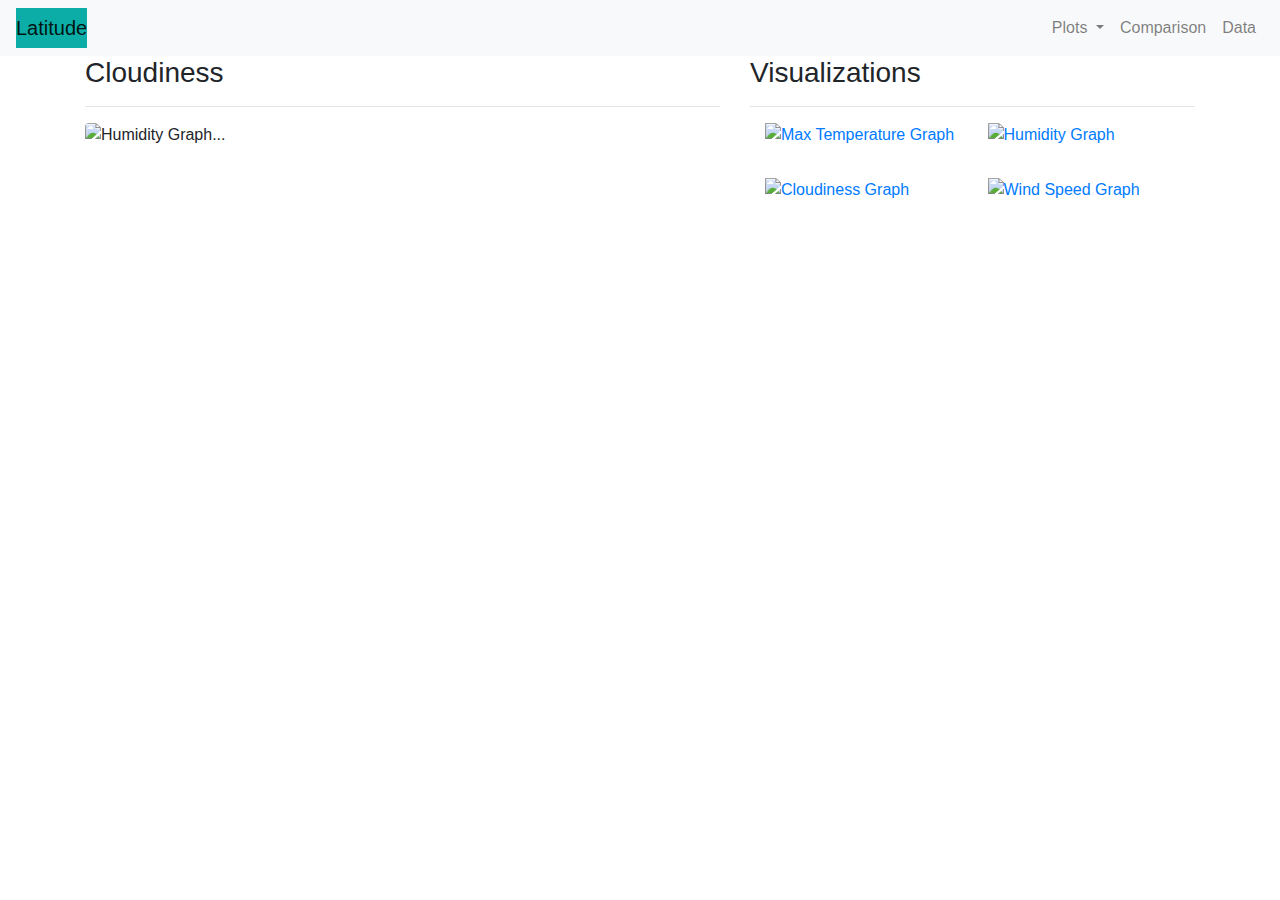
==== cloudiness.html @ b62c4649 "cloudiness html" ====
<!-- Cloudiness Page -->
<!doctype html>
<head> 
    <meta charset="utf-8">
    <meta http-equiv="X-UA-Compatible" content="IE=edge">
    <meta name="viewport" content="width=device-width, initial-scale=1">
    <link rel="stylesheet" href="https://stackpath.bootstrapcdn.com/bootstrap/4.3.1/css/bootstrap.min.css" integrity="sha384-ggOyR0iXCbMQv3Xipma34MD+dH/1fQ784/j6cY/iJTQUOhcWr7x9JvoRxT2MZw1T" crossorigin="anonymous">
    <link rel="stylesheet" type="text/css" href="style.css">
    <title>Latitude - Landing Page</title>
</head>
<body>
    <!-- Navigation Section -->
    <div class="navigation">
        <nav class="navbar navbar-expand-lg navbar-light bg-light">
            <a class="navbar-brand" style="background-color: #0BADA6;" href="index.html">Latitude</a>
            <button class="navbar-toggler" type="button" data-toggle="collapse" data-target="#navbarNavDropdown" aria-controls="navbarNavDropdown" aria-expanded="false" aria-label="Toggle navigation">
                <span class="navbar-toggler-icon"></span>
            </button>
            <div class="collapse navbar-collapse" id="navbarNavDropdown">
                <ul class="navbar-nav ml-auto">
                    <li class="nav-item dropdown">
                        <a class="nav-link dropdown-toggle" href="#" id="navbarDropdownMenuLink" role="button" data-toggle="dropdown" aria-haspopup="true" aria-expanded="false">
                            Plots
                        </a>
                        <div class="dropdown-menu" aria-labelledby="navbarDropdownMenuLink">
                            <a class="dropdown-item" href="max_temperature.html">Max Temperature</a>
                            <a class="dropdown-item" href="humidity.html">Humidity</a>
                            <a class="dropdown-item" href="cloudiness.html">Cloudiness</a>
                            <a class="dropdown-item" href="wind_speed.html">Wind Speed</a>
                        </div>
                    </li>
                    <li class="nav-item">
                        <a class="nav-link" href="comparisons.html">Comparison</a>
                    </li>
                    <li class="nav-item">
                        <a class="nav-link" href="data.html">Data</a>
                    </li>
                </ul>
            </div>
        </nav>
    </div>
    <!-- Cloudiness Content -->
  <div class="container">
    <div class="row">
        <div class="col-lg-7 col-md-12">
            <div class="box" style="padding-bottom: 20px;">
                <h3 class="title">Cloudiness</h3>
                <hr>
                <img src="Resources/assets/images/Fig3.png" class="vizualization rounded float-left" alt="Humidity Graph">
                <p>...
                </p>
            </div>
        </div>
        <!-- Content Section (Right) -->   
        <div class="col-lg-5 col-md-12">
            <div class="box">
                <h3 class="title">Visualizations</h3>
                <hr>
                <div class="container">
                    <!-- Temperature -->
                    <div class="row" style="padding-bottom: 30px;">
                        <div class="col-6">
                            <a href="max_temperature.html">
                            <img class="panel" src="Resources/assets/images/Fig1.png" alt="Max Temperature Graph">
                            </a>
                        </div>
                        <!-- Humidity -->
                        <div class="col-6">
                            <a href="humidity.html">
                            <img class="panel" src="Resources/assets/images/Fig2.png" alt="Humidity Graph">
                            </a>
                        </div>
                    </div>
                    <!-- Cloudiness -->
                    <div class="row" style="padding-bottom: 30px;">
                        <div class="col-6">
                            <a href="cloudiness.html">
                            <img class="panel" src="Resources/assets/images/Fig3.png" alt="Cloudiness Graph">
                            </a>
                        </div>
                        <!-- Wind Speed -->
                        <div class="col-6">
                            <a href="wind_speed.html">
                                <img class="panel" src="Resources/assets/images/Fig4.png" alt="Wind Speed Graph">
                            </a>
                        </div>
                    </div>
                </div>
            </div>
        </div>
    </div>
</div>

<script src="https://code.jquery.com/jquery-3.3.1.slim.min.js" integrity="sha384-q8i/X+965DzO0rT7abK41JStQIAqVgRVzpbzo5smXKp4YfRvH+8abtTE1Pi6jizo" crossorigin="anonymous"></script>
<script src="https://cdnjs.cloudflare.com/ajax/libs/popper.js/1.14.7/umd/popper.min.js" integrity="sha384-UO2eT0CpHqdSJQ6hJty5KVphtPhzWj9WO1clHTMGa3JDZwrnQq4sF86dIHNDz0W1" crossorigin="anonymous"></script>
<script src="https://stackpath.bootstrapcdn.com/bootstrap/4.3.1/js/bootstrap.min.js" integrity="sha384-JjSmVgyd0p3pXB1rRibZUAYoIIy6OrQ6VrjIEaFf/nJGzIxFDsf4x0xIM+B07jRM" crossorigin="anonymous"></script>

</body>
</html>
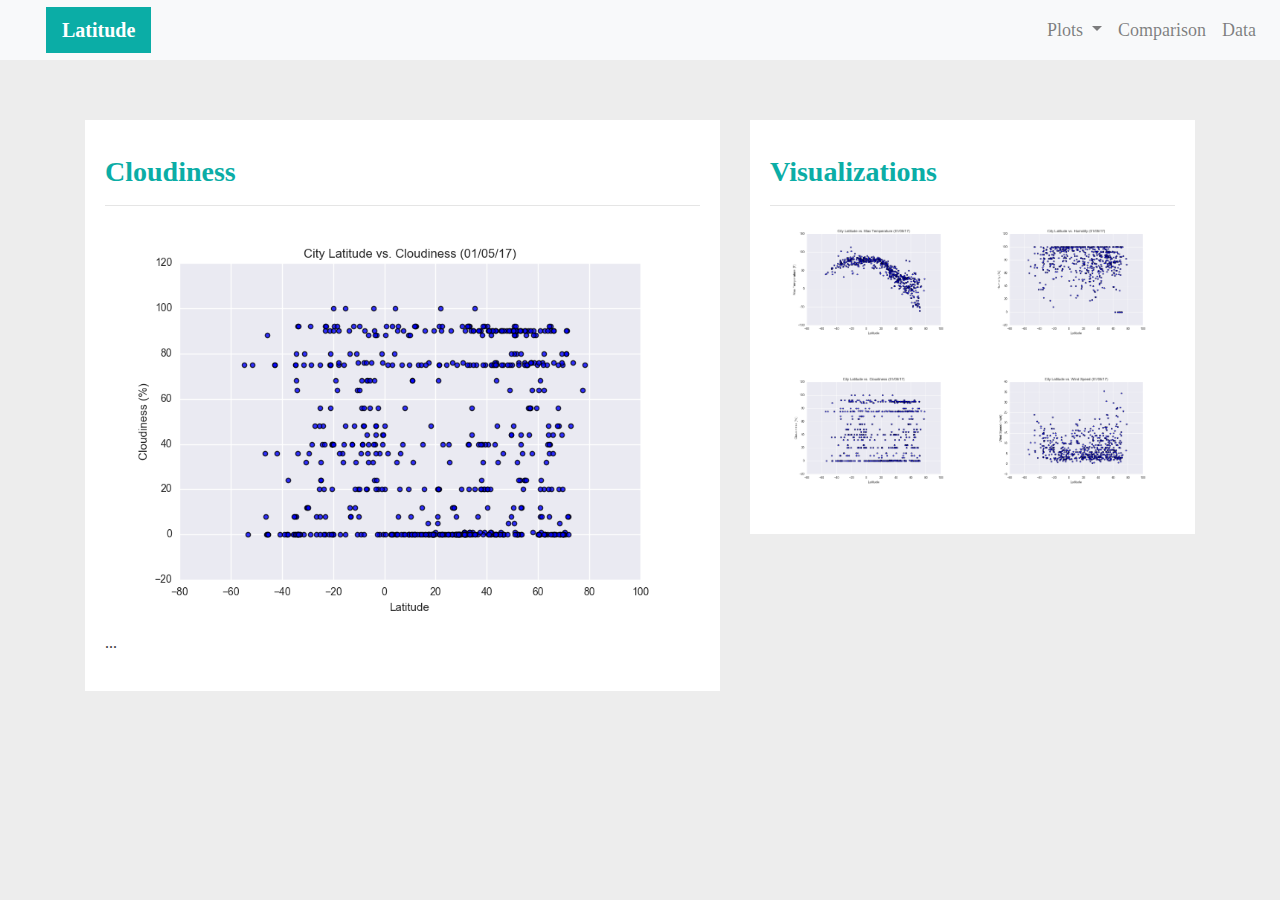
==== commit 17a75cd5: "updated" ====
--- a/cloudiness.html
+++ b/cloudiness.html
@@ -46,7 +46,7 @@
             <div class="box" style="padding-bottom: 20px;">
                 <h3 class="title">Cloudiness</h3>
                 <hr>
-                <img src="Resources/assets/images/Fig3.png" class="vizualization rounded float-left" alt="Humidity Graph">
+                <img src="Fig3.png" class="vizualization rounded float-left" alt="Humidity Graph">
                 <p>...
                 </p>
             </div>
@@ -61,13 +61,13 @@
                     <div class="row" style="padding-bottom: 30px;">
                         <div class="col-6">
                             <a href="max_temperature.html">
-                            <img class="panel" src="Resources/assets/images/Fig1.png" alt="Max Temperature Graph">
+                            <img class="panel" src="Fig1.png" alt="Max Temperature Graph">
                             </a>
                         </div>
                         <!-- Humidity -->
                         <div class="col-6">
                             <a href="humidity.html">
-                            <img class="panel" src="Resources/assets/images/Fig2.png" alt="Humidity Graph">
+                            <img class="panel" src="Fig2.png" alt="Humidity Graph">
                             </a>
                         </div>
                     </div>
@@ -75,13 +75,13 @@
                     <div class="row" style="padding-bottom: 30px;">
                         <div class="col-6">
                             <a href="cloudiness.html">
-                            <img class="panel" src="Resources/assets/images/Fig3.png" alt="Cloudiness Graph">
+                            <img class="panel" src="Fig3.png" alt="Cloudiness Graph">
                             </a>
                         </div>
                         <!-- Wind Speed -->
                         <div class="col-6">
                             <a href="wind_speed.html">
-                                <img class="panel" src="Resources/assets/images/Fig4.png" alt="Wind Speed Graph">
+                                <img class="panel" src="Fig4.png" alt="Wind Speed Graph">
                             </a>
                         </div>
                     </div>
--- a/style.css
+++ b/style.css
@@ -0,0 +1,134 @@
+/* Body */
+body{
+    background-color: #EDEDED; 
+}
+/* Navbar */
+.navbar{
+    max-height: 60px; 
+}
+.navigation .navbar-brand{
+    color: white; 
+    margin-left: 30px; 
+    padding: inherit; 
+    font-weight: bold; 
+    background-color: #0BADA6;
+    font-family: Georgia, 'Times New Roman', Times, serif;
+}
+.nav-link{
+    color: rgb(100, 98, 98);
+}
+.navbar{
+    background-color: white; 
+    font-size: 15px; 
+}
+.active, .dropdown-menu .dropdown-item:active a:hover{
+    background-color:#E7E7E7!important; 
+}
+.dropdown-item{
+    color: rgb(100, 98, 98) !important; 
+}
+.dropdown .dropdown-menu .dropdown-item:active, .dropdown .dropdown-menu .dropdown-item:hover{
+    background-color:#E7E7E7 !important; 
+}
+a{
+    color: rgb(58, 56, 56);
+    font-size: 18px; 
+}
+.nav-link:hover{
+    background-color:#E7E7E7 !important;
+   }
+
+.navbar-brand:hover{
+color: rgb(175, 175, 175) !important;
+}
+/* Images */
+img{
+    width:100% !important;
+    height:100% !important;
+}
+.active, .panel:hover{
+    border-color:#0BADA6;
+    border-style: solid; 
+    
+}
+.vizualization{
+    width:100% !important;
+    height:100% !important;
+}
+
+/* Title Class  */
+.title{
+    color: #0BADA6;  
+    font-family: Georgia, 'Times New Roman', Times, serif;
+    font-weight: bolder; 
+    padding-top: 25px; 
+}
+/* Paragraph Element */
+p{
+ color: rgb(58, 56, 56);
+ font-family: Georgia, 'Times New Roman', Times, serif;
+ font-size: 16px; 
+}
+ul{
+    color: rgb(58, 56, 56);
+    font-family: Georgia, 'Times New Roman', Times, serif;
+    font-size: 16px;    
+}
+/* Box Class */
+.box {
+    margin-top: 60px; 
+    margin-bottom: 62px; 
+    padding: 10px 20px 15px; 
+    color:black;
+    background-color: white; 
+
+  }
+/* Table */
+  .table{
+    font-size: 30px; 
+    border-top-color: white !important; 
+}
+/* Footer */
+footer{
+background-color: #666666; 
+border-top-style: solid; 
+border-top-width: 5px; 
+border-top-color: #0BADA6;
+color: white; 
+min-height: 55px; 
+font-family: Arial, Helvetica, sans-serif;
+font-size: 15px; 
+text-align: center; 
+position: fixed;
+left: 0;
+bottom: 0;
+width: 100%;
+padding-top: 15px; 
+}
+/* Media Queries */
+@media(max-width: 992px){
+.navbar-expand-lg{
+background-color: #0BADA6 !important;
+}
+.navbar{
+    max-height: none; 
+    padding: inherit;
+}
+.navbar div{
+    margin: inherit; 
+    background-color: white;  
+}
+.navbar-brand{
+    padding: 10px !important; 
+}
+
+button{
+    margin-right: 30px; 
+}
+button:focus {
+
+    outline: 1px dotted;
+    outline: 5px auto -webkit-focusring-color;
+    
+    }
+}
